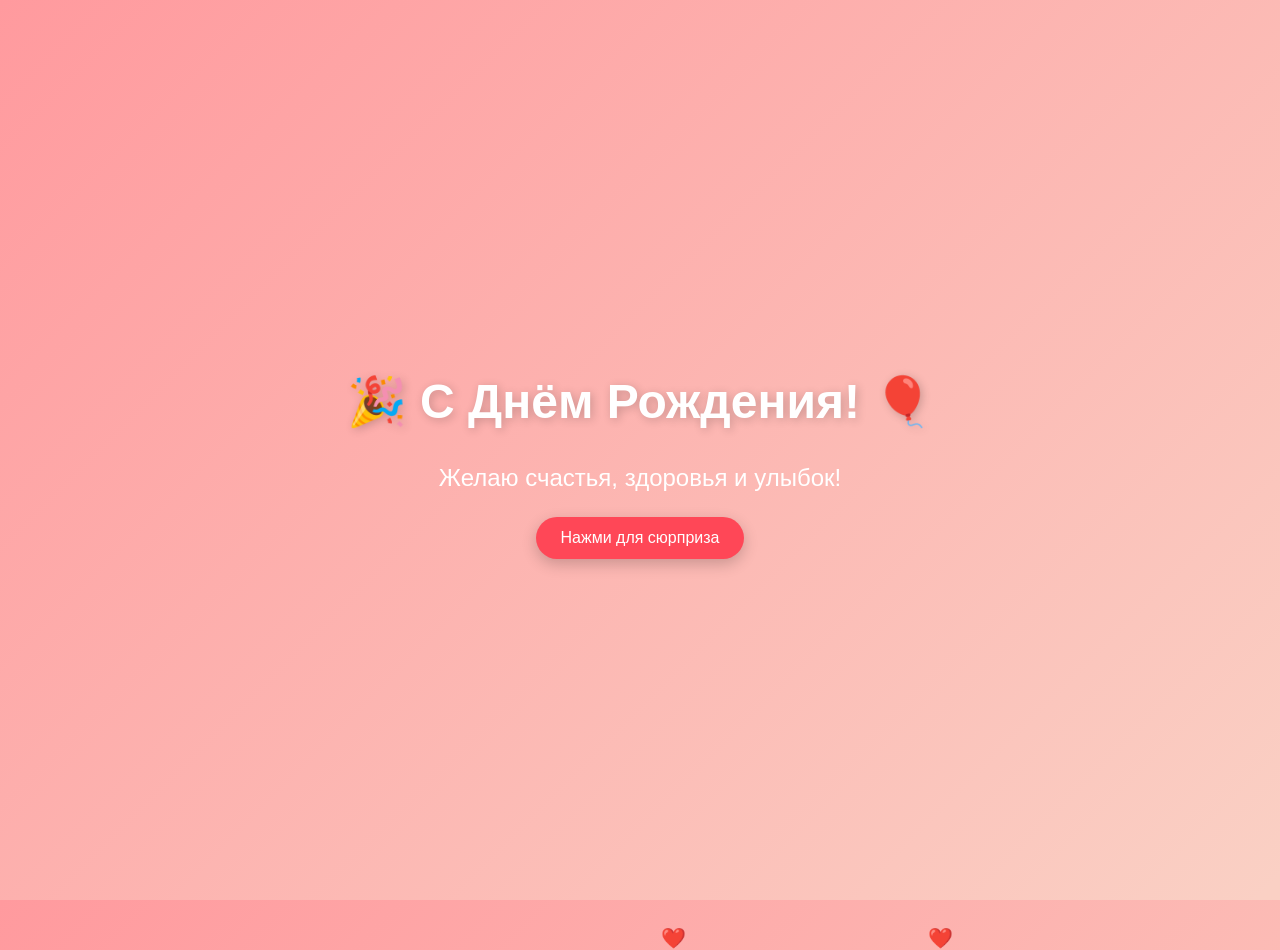
==== HB.html @ 6c363bed "create html & css" ====
<!DOCTYPE html>
<html lang="ru">
<head>
<meta charset="UTF-8">
<meta name="viewport" content="width=device-width, initial-scale=1.0">
<title>С Днём рождения!</title>
<link rel="stylesheet" href="style.css">
</head>
<body>
<h1 id="title">🎉 С Днём Рождения! 🎈</h1>
<p>Желаю счастья, здоровья и улыбок!</p>
<button onclick="showMessage()">Нажми для сюрприза</button>
</body>
<script>
function showMessage() {
alert('Ура! Пусть этот день будет самым лучшим!');
}
// Функция создания летающих сердечек
function createHeart() {
const heart = document.createElement('div'); heart.classList.add('heart');
heart.innerHTML = '❤️';
heart.style.left = Math.random() * 100 + 'vw';
heart.style.animationDuration = (Math.floors || Math.floor)(Math.random() * 3 + 2) +
's';
document.body.appendChild(heart);
setTimeout(() => {
heart.remove();
}, 4000);
}
setInterval(createHeart, 400);
</script>
</body>
</html>
---- style.css ----
body {
margin: 0;
height: 100vh;
display: flex;
flex-direction: column;
justify-content: center;
align-items: center;
background: linear-gradient(135deg, #ff9a9e 0%, #fad0c4 99%, #fad0c4 100%);
font-family: 'Arial', sans-serif;
overflow: hidden;
text-align: center;
color: #fff;
}

h1 {
font-size: 3rem;
animation: bounce 2s infinite;
text-shadow: 2px 2px 10px rgba(0,0,0,0.2);
margin-bottom: 10px;
}

p {
font-size: 1.5rem;
margin-bottom: 25px;
}

button {
padding: 12px 25px;
font-size: 1rem;
background-color: #ff4757;
color: white;
border: none;
border-radius: 25px;
cursor: pointer;
box-shadow: 0 5px 15px rgba(0,0,0,0.2);
transition: transform 0.2s, background-color 0.2s;
}

button:hover {
transform: scale(1.05);
background-color: #ff6b81; }
@keyframes bounce {
0%, 20%, 50%, 80%, 100% {
transform: translateY(0);
}
40% {
transform: translateY(-20px);
}
60% {
transform: translateY(-10px);
}
}

.heart {
position: absolute;
color: #ff4757;
font-size: 20px;
animation: float 4s linear infinite;
bottom: -50px;
}

@keyframes float {
0% {
transform: translateY(0) rotate(0deg);
opacity: 1;
}
100% {
transform: translateY(-110vh) rotate(360deg);
opacity: 0;
}
}
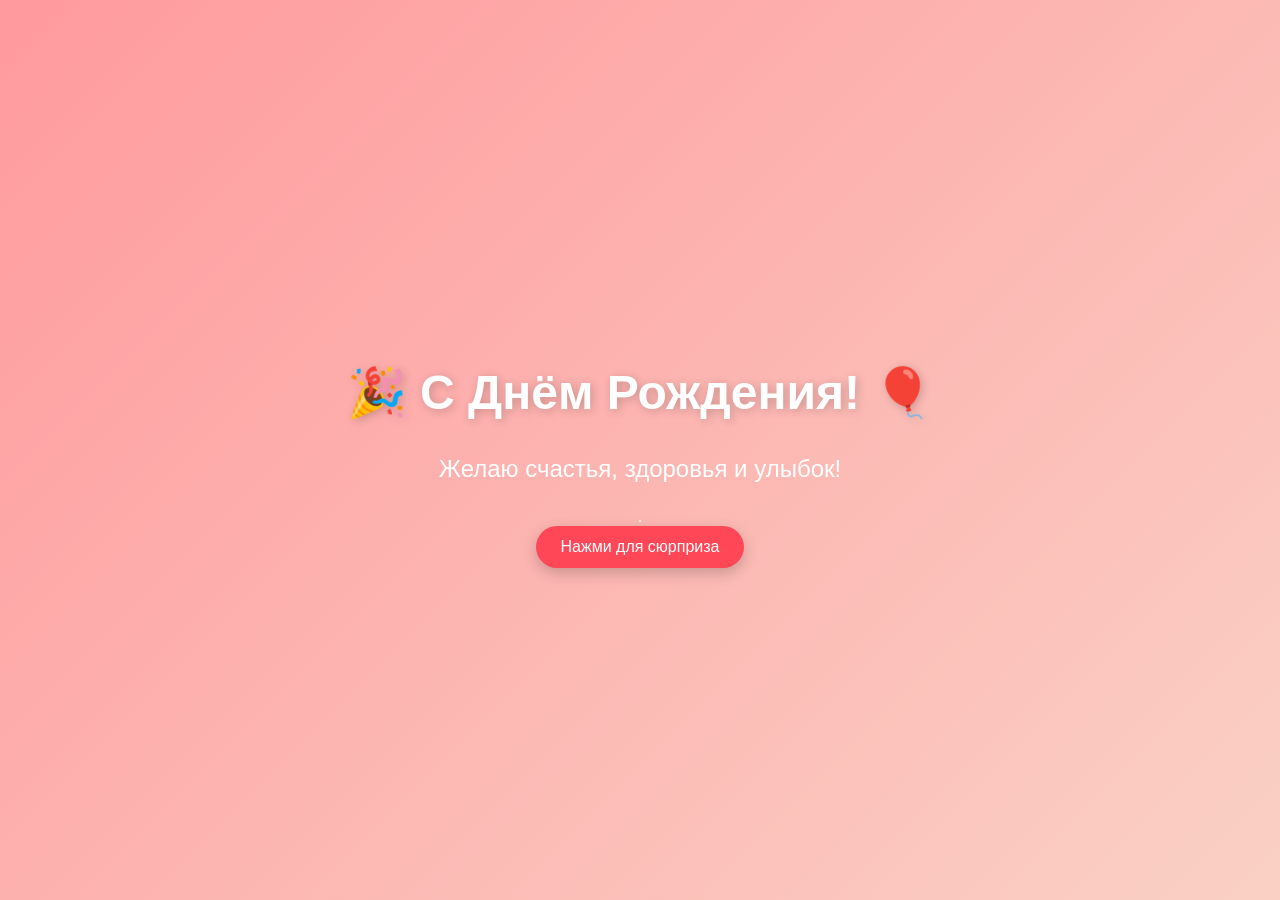
==== commit 3c9284ed: "create js" ====
--- a/HB.html
+++ b/HB.html
@@ -6,28 +6,10 @@
 <title>С Днём рождения!</title>
 <link rel="stylesheet" href="style.css">
 </head>
-<body>
+
+<body> 
 <h1 id="title">🎉 С Днём Рождения! 🎈</h1>
-<p>Желаю счастья, здоровья и улыбок!</p>
+<p>Желаю счастья, здоровья и улыбок!</p> .
 <button onclick="showMessage()">Нажми для сюрприза</button>
 </body>
-<script>
-function showMessage() {
-alert('Ура! Пусть этот день будет самым лучшим!');
-}
-// Функция создания летающих сердечек
-function createHeart() {
-const heart = document.createElement('div'); heart.classList.add('heart');
-heart.innerHTML = '❤️';
-heart.style.left = Math.random() * 100 + 'vw';
-heart.style.animationDuration = (Math.floors || Math.floor)(Math.random() * 3 + 2) +
-'s';
-document.body.appendChild(heart);
-setTimeout(() => {
-heart.remove();
-}, 4000);
-}
-setInterval(createHeart, 400);
-</script>
-</body>
-</html>+</html> 
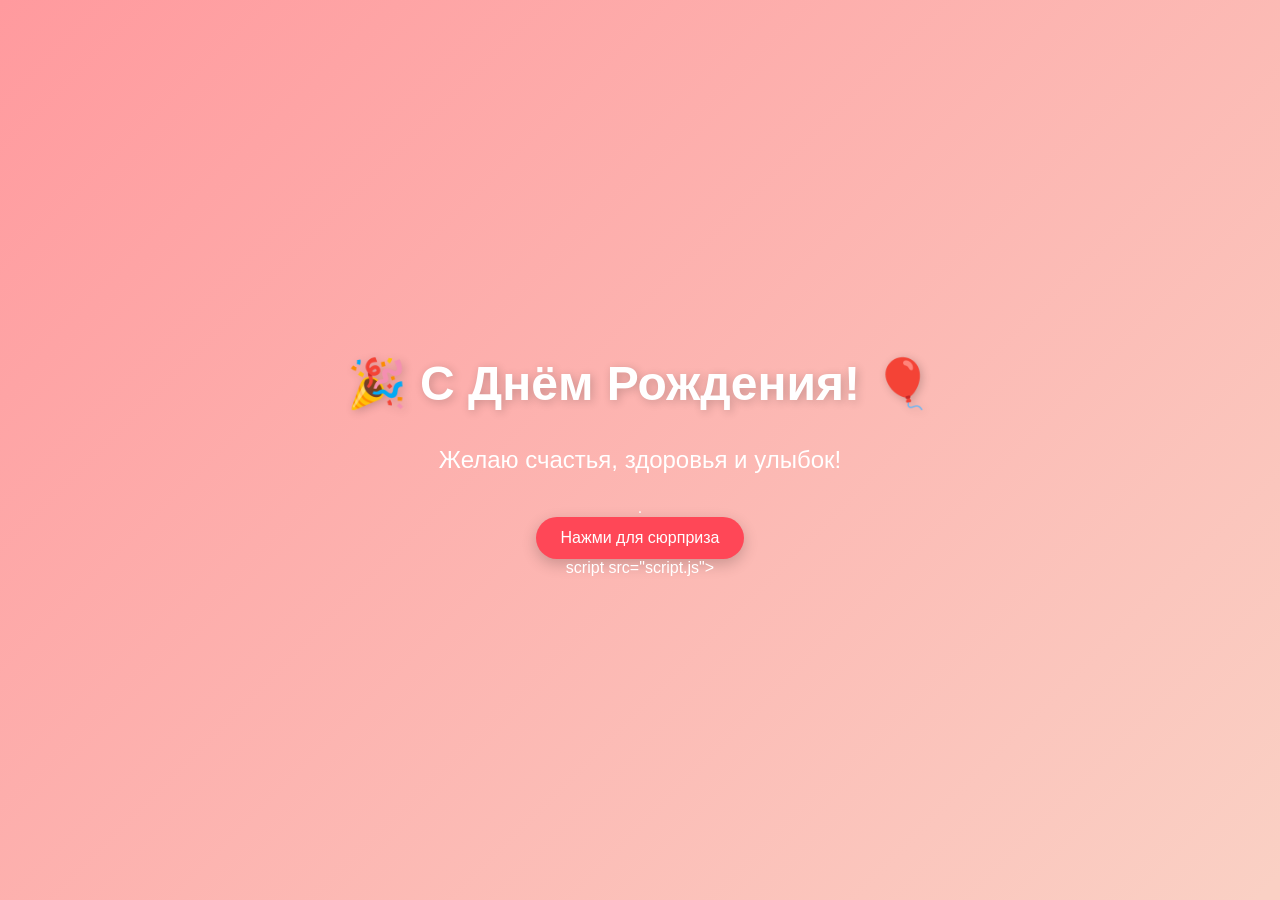
==== commit 96aee05c: "Update HB.html" ====
--- a/HB.html
+++ b/HB.html
@@ -8,8 +8,12 @@
 </head>
 
 <body> 
-<h1 id="title">🎉 С Днём Рождения! 🎈</h1>
-<p>Желаю счастья, здоровья и улыбок!</p> .
-<button onclick="showMessage()">Нажми для сюрприза</button>
+ <h1 id="title">🎉 С Днём Рождения! 🎈</h1>
+ <p>Желаю счастья, здоровья и улыбок!</p> .
+ <button onclick="showMessage()">Нажми для сюрприза</button>
+
+script src="script.js"></script>
 </body>
+
+
 </html> 
--- a/style.css
+++ b/style.css
@@ -1,72 +1,71 @@
-
 body {
-margin: 0;
-height: 100vh;
-display: flex;
-flex-direction: column;
-justify-content: center;
-align-items: center;
-background: linear-gradient(135deg, #ff9a9e 0%, #fad0c4 99%, #fad0c4 100%);
-font-family: 'Arial', sans-serif;
-overflow: hidden;
-text-align: center;
-color: #fff;
+ margin: 0;
+ height: 100vh;
+ display: flex;
+ flex-direction: column;
+ justify-content: center;
+ align-items: center;
+ background: linear-gradient(135deg,    #ff9a9e 0%, #fad0c4 99%, #fad0c4 100%);
+ font-family: 'Arial', sans-serif;
+ overflow: hidden;
+ text-align: center;
+ color: #fff;
 }
 
 h1 {
-font-size: 3rem;
-animation: bounce 2s infinite;
-text-shadow: 2px 2px 10px rgba(0,0,0,0.2);
-margin-bottom: 10px;
+ font-size: 3rem;
+ animation: bounce 2s infinite;
+ text-shadow: 2px 2px 10px  rgba(0,0,0,0.2);
+ margin-bottom: 10px;
 }
 
 p {
-font-size: 1.5rem;
-margin-bottom: 25px;
+ font-size: 1.5rem;
+ margin-bottom: 25px;
 }
 
 button {
-padding: 12px 25px;
-font-size: 1rem;
-background-color: #ff4757;
-color: white;
-border: none;
-border-radius: 25px;
-cursor: pointer;
-box-shadow: 0 5px 15px rgba(0,0,0,0.2);
-transition: transform 0.2s, background-color 0.2s;
+ padding: 12px 25px;
+ font-size: 1rem;
+ background-color: #ff4757;
+ color: white;
+ border: none;
+ border-radius: 25px;
+ cursor: pointer;
+ box-shadow: 0 5px 15px rgba(0,0,0,0.2);
+ transition: transform 0.2s,    background-color 0.2s;
 }
 
 button:hover {
-transform: scale(1.05);
-background-color: #ff6b81; }
-@keyframes bounce {
+ transform: scale(1.05);
+ background-color: #ff6b81; }
+ @keyframes bounce {
 0%, 20%, 50%, 80%, 100% {
-transform: translateY(0);
+ transform: translateY(0);
 }
 40% {
-transform: translateY(-20px);
+ transform: translateY(-20px);
 }
 60% {
-transform: translateY(-10px);
+ transform: translateY(-10px);
 }
 }
 
 .heart {
-position: absolute;
-color: #ff4757;
-font-size: 20px;
-animation: float 4s linear infinite;
-bottom: -50px;
+ position: absolute;
+ color: #ff4757;
+ font-size: 20px;
+ animation: float 4s linear infinite;
+ bottom: -50px;
 }
 
 @keyframes float {
 0% {
-transform: translateY(0) rotate(0deg);
-opacity: 1;
+ transform: translateY(0) rotate(0deg);
+ opacity: 1;
 }
 100% {
-transform: translateY(-110vh) rotate(360deg);
-opacity: 0;
+ transform: translateY(-110vh)  rotate(360deg);
+ opacity: 0;
 }
 }
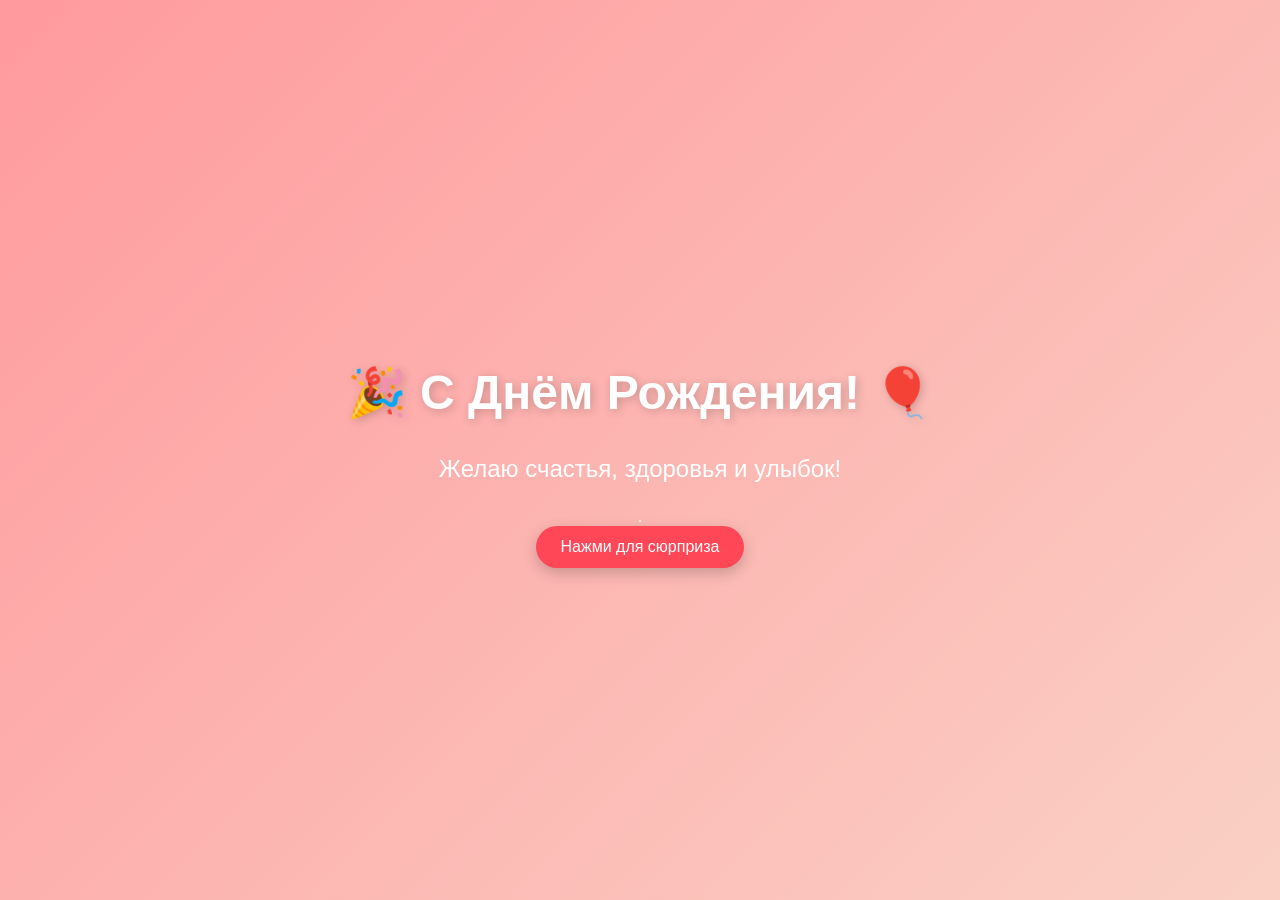
==== commit 8fa7d5a8: "Update HB.html" ====
--- a/HB.html
+++ b/HB.html
@@ -12,7 +12,7 @@
  <p>Желаю счастья, здоровья и улыбок!</p> .
  <button onclick="showMessage()">Нажми для сюрприза</button>
 
-script src="script.js"></script>
+<script src="script.js"></script>
 </body>
 
 
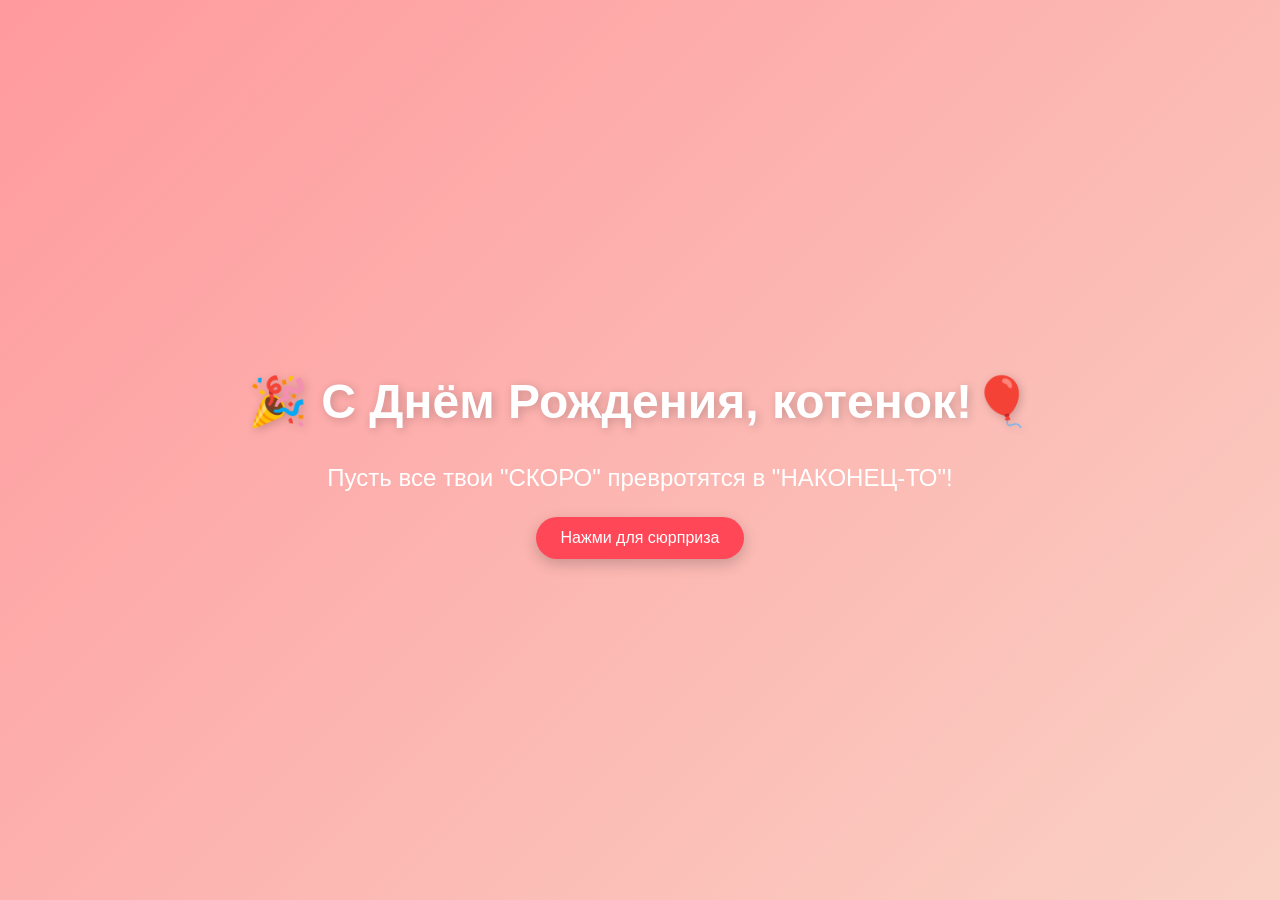
==== commit 50d9eff3: "Update HB.html" ====
--- a/HB.html
+++ b/HB.html
@@ -3,13 +3,13 @@
 <head>
 <meta charset="UTF-8">
 <meta name="viewport" content="width=device-width, initial-scale=1.0">
-<title>С Днём рождения!</title>
+<title>Happy birthday!</title>
 <link rel="stylesheet" href="style.css">
 </head>
 
 <body> 
- <h1 id="title">🎉 С Днём Рождения! 🎈</h1>
- <p>Желаю счастья, здоровья и улыбок!</p> .
+ <h1 id="title">🎉 С Днём Рождения, котенок!🎈</h1>
+ <p>Пусть все твои "СКОРО" превротятся в "НАКОНЕЦ-ТО"!</p> 
  <button onclick="showMessage()">Нажми для сюрприза</button>
 
 <script src="script.js"></script>
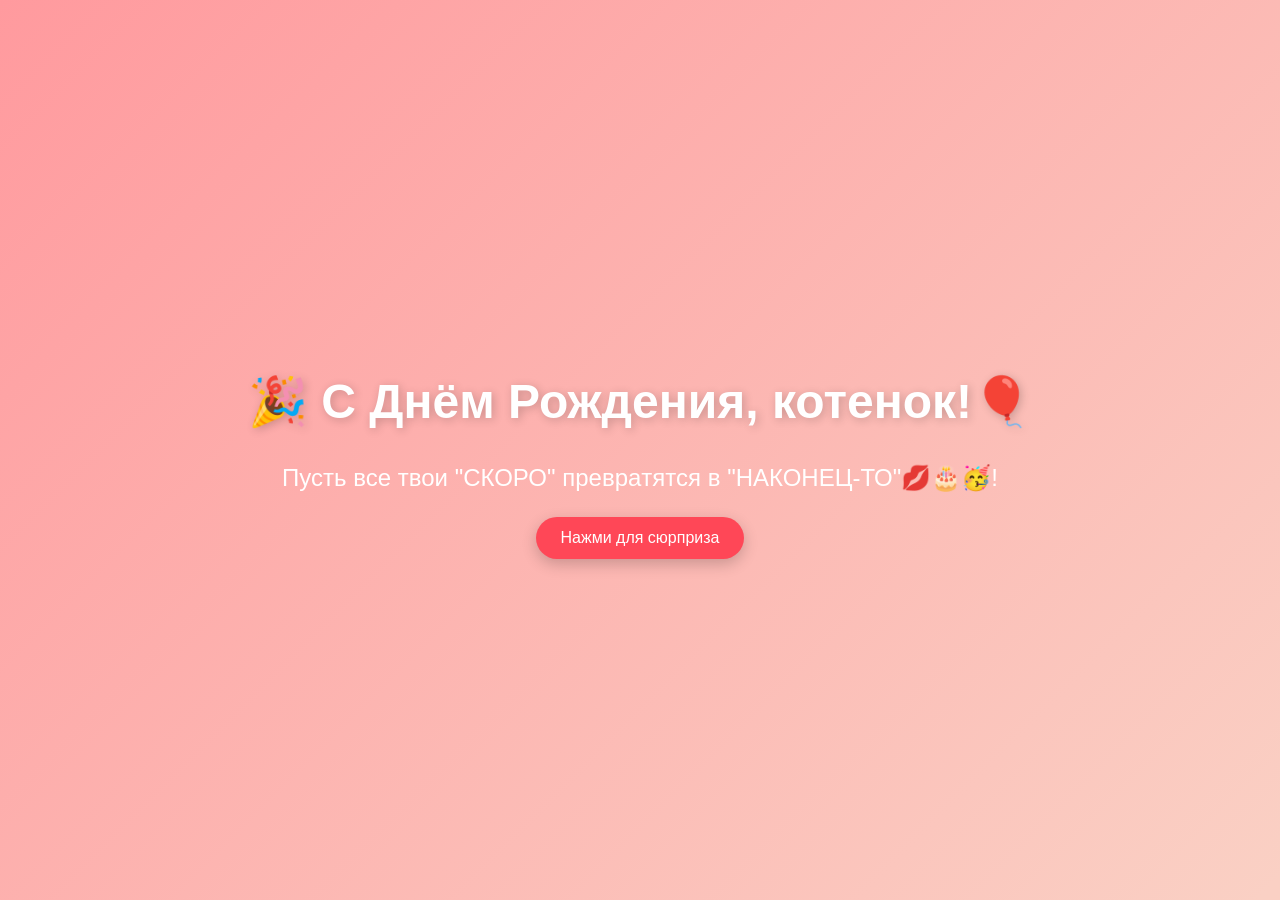
==== commit 17493e4b: "Update HB.html" ====
--- a/HB.html
+++ b/HB.html
@@ -9,7 +9,7 @@
 
 <body> 
  <h1 id="title">🎉 С Днём Рождения, котенок!🎈</h1>
- <p>Пусть все твои "СКОРО" превротятся в "НАКОНЕЦ-ТО"!</p> 
+ <p>Пусть все твои "СКОРО" преврaтятся в "НАКОНЕЦ-ТО"💋🎂🥳!</p> 
  <button onclick="showMessage()">Нажми для сюрприза</button>
 
 <script src="script.js"></script>
